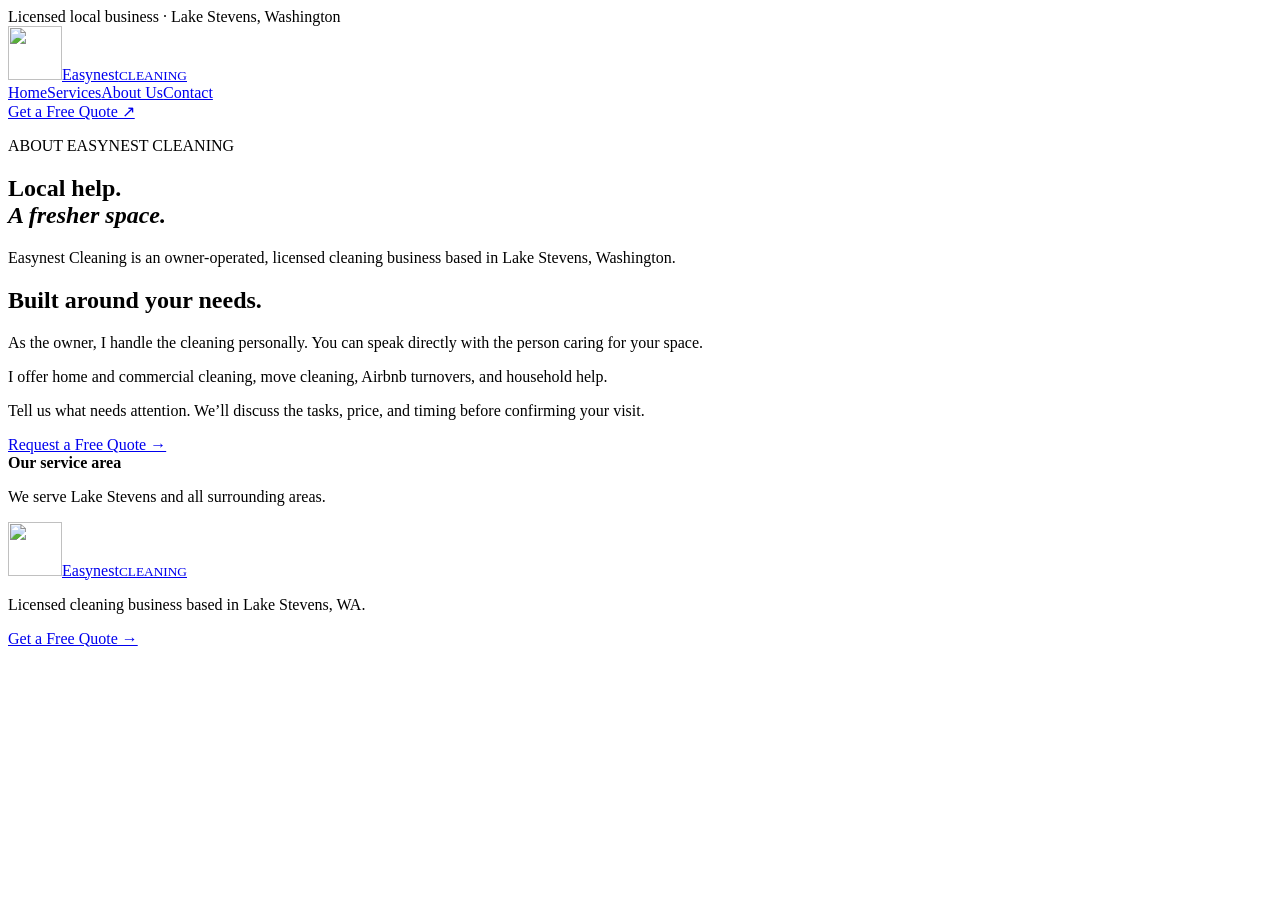
==== about.html @ 66c2d04b "Create about.html" ====
<!doctype html>
<html lang="en"><head><meta charset="UTF-8"><meta name="viewport" content="width=device-width,initial-scale=1"><title>About Us | Easynest Cleaning</title><meta name="description" content="Local home, move, commercial and household cleaning in Lake Stevens, Washington. Easynest Cleaning is a licensed local business."><link rel="stylesheet" href="style.css"><script defer src="script.js"></script><link rel="icon" href="assets/logo-mark.svg" type="image/svg+xml"></head><body><div id="en-new"><div class="topline">Licensed local business · Lake Stevens, Washington</div><nav class="container" aria-label="Main navigation"><a class="brand" href="index.html" aria-label="Easynest Cleaning home"><img src="assets/logo-mark.svg" alt="" width="54" height="54"><span class="brand-words">Easynest<small>CLEANING</small></span></a><div class="nav-links"><a href="index.html">Home</a><a href="services.html">Services</a><a aria-current="page" href="about.html">About Us</a><a href="contact.html">Contact</a></div><a class="button" href="contact.html">Get a Free Quote ↗</a></nav>
<main><section class="container page-heading"><p class="eyebrow">ABOUT EASYNEST CLEANING</p><h1>Local help.<br><em>A fresher space.</em></h1><p class="intro">Easynest Cleaning is an owner-operated, licensed cleaning business based in Lake Stevens, Washington.</p></section>
<section class="container split"><div><h2>Built around your needs.</h2><p>As the owner, I handle the cleaning personally. You can speak directly with the person caring for your space.</p><p>I offer home and commercial cleaning, move cleaning, Airbnb turnovers, and household help.</p><p>Tell us what needs attention. We’ll discuss the tasks, price, and timing before confirming your visit.</p><a class="button" href="contact.html">Request a Free Quote →</a></div><div class="area-panel"><strong>Our service area</strong><p>We serve Lake Stevens and all surrounding areas.</p></div></section>
</main><footer><div class="container footer-grid"><a class="brand" href="index.html" aria-label="Easynest Cleaning home"><img src="assets/logo-mark.svg" alt="" width="54" height="54"><span class="brand-words">Easynest<small>CLEANING</small></span></a><p>Licensed cleaning business based in Lake Stevens, WA.</p><a href="contact.html">Get a Free Quote →</a></div></footer>
</div></body></html>
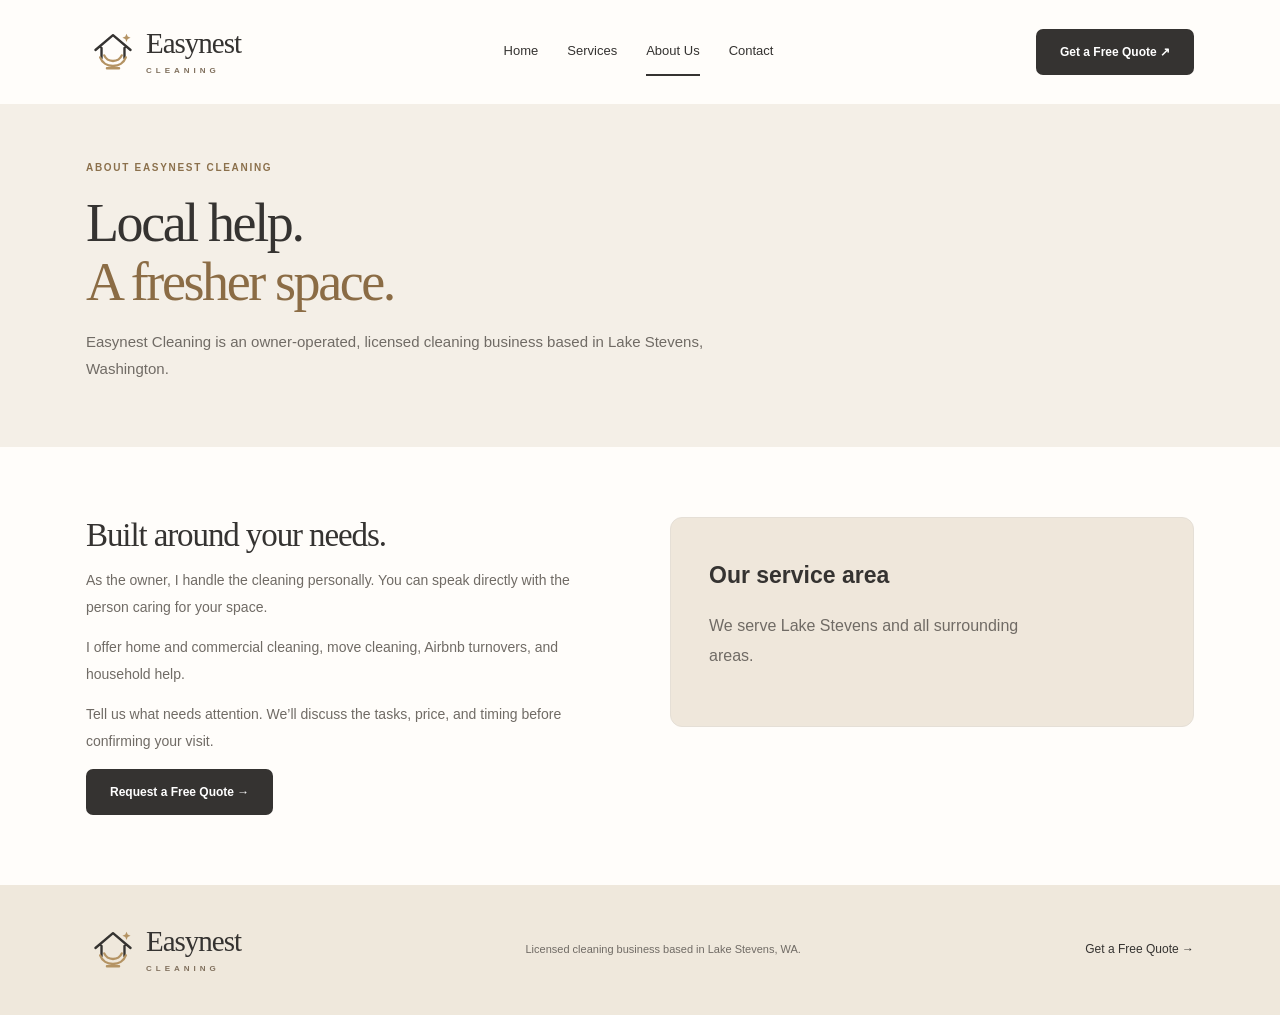
==== commit 2e752d98: "Update about.html" ====
--- a/about.html
+++ b/about.html
@@ -1,6 +1,60 @@
 <!doctype html>
-<html lang="en"><head><meta charset="UTF-8"><meta name="viewport" content="width=device-width,initial-scale=1"><title>About Us | Easynest Cleaning</title><meta name="description" content="Local home, move, commercial and household cleaning in Lake Stevens, Washington. Easynest Cleaning is a licensed local business."><link rel="stylesheet" href="style.css"><script defer src="script.js"></script><link rel="icon" href="assets/logo-mark.svg" type="image/svg+xml"></head><body><div id="en-new"><div class="topline">Licensed local business · Lake Stevens, Washington</div><nav class="container" aria-label="Main navigation"><a class="brand" href="index.html" aria-label="Easynest Cleaning home"><img src="assets/logo-mark.svg" alt="" width="54" height="54"><span class="brand-words">Easynest<small>CLEANING</small></span></a><div class="nav-links"><a href="index.html">Home</a><a href="services.html">Services</a><a aria-current="page" href="about.html">About Us</a><a href="contact.html">Contact</a></div><a class="button" href="contact.html">Get a Free Quote ↗</a></nav>
-<main><section class="container page-heading"><p class="eyebrow">ABOUT EASYNEST CLEANING</p><h1>Local help.<br><em>A fresher space.</em></h1><p class="intro">Easynest Cleaning is an owner-operated, licensed cleaning business based in Lake Stevens, Washington.</p></section>
-<section class="container split"><div><h2>Built around your needs.</h2><p>As the owner, I handle the cleaning personally. You can speak directly with the person caring for your space.</p><p>I offer home and commercial cleaning, move cleaning, Airbnb turnovers, and household help.</p><p>Tell us what needs attention. We’ll discuss the tasks, price, and timing before confirming your visit.</p><a class="button" href="contact.html">Request a Free Quote →</a></div><div class="area-panel"><strong>Our service area</strong><p>We serve Lake Stevens and all surrounding areas.</p></div></section>
-</main><footer><div class="container footer-grid"><a class="brand" href="index.html" aria-label="Easynest Cleaning home"><img src="assets/logo-mark.svg" alt="" width="54" height="54"><span class="brand-words">Easynest<small>CLEANING</small></span></a><p>Licensed cleaning business based in Lake Stevens, WA.</p><a href="contact.html">Get a Free Quote →</a></div></footer>
-</div></body></html>
+<html lang="en">
+  <head>
+    <meta charset="UTF-8">
+    <meta name="viewport" content="width=device-width,initial-scale=1">
+    <title>About Us | Easynest Cleaning</title>
+    <meta name="description" content="Local home, move, commercial and household cleaning in Lake Stevens, Washington. Easynest Cleaning is a licensed local business.">
+    <link rel="stylesheet" href="style.css">
+    <script defer src="script.js"></script>
+    <link rel="icon" href="assets/logo-mark.svg" type="image/svg+xml">
+  </head>
+  <body>
+    <div id="en-new">
+      <div class="topline">Licensed local business · Lake Stevens, Washington</div>
+      <nav class="container" aria-label="Main navigation">
+        <a class="brand" href="index.html" aria-label="Easynest Cleaning home">
+          <img src="assets/logo-mark.svg" alt="" width="54" height="54">
+          <span class="brand-words">Easynest<small>CLEANING</small></span>
+        </a>
+        <div class="nav-links">
+          <a href="index.html">Home</a>
+          <a href="services.html">Services</a>
+          <a aria-current="page" href="about.html">About Us</a>
+          <a href="contact.html">Contact</a>
+        </div>
+        <a class="button" href="contact.html">Get a Free Quote ↗</a>
+      </nav>
+      <main>
+        <section class="container page-heading">
+          <p class="eyebrow">ABOUT EASYNEST CLEANING</p>
+          <h1>Local help.<br><em>A fresher space.</em></h1>
+          <p class="intro">Easynest Cleaning is an owner-operated, licensed cleaning business based in Lake Stevens, Washington.</p>
+        </section>
+        <section class="container split">
+          <div>
+            <h2>Built around your needs.</h2>
+            <p>As the owner, I handle the cleaning personally. You can speak directly with the person caring for your space.</p>
+            <p>I offer home and commercial cleaning, move cleaning, Airbnb turnovers, and household help.</p>
+            <p>Tell us what needs attention. We’ll discuss the tasks, price, and timing before confirming your visit.</p>
+            <a class="button" href="contact.html">Request a Free Quote →</a>
+          </div>
+          <div class="area-panel">
+            <strong>Our service area</strong>
+            <p>We serve Lake Stevens and all surrounding areas.</p>
+          </div>
+        </section>
+      </main>
+      <footer>
+        <div class="container footer-grid">
+          <a class="brand" href="index.html" aria-label="Easynest Cleaning home">
+            <img src="assets/logo-mark.svg" alt="" width="54" height="54">
+            <span class="brand-words">Easynest<small>CLEANING</small></span>
+          </a>
+          <p>Licensed cleaning business based in Lake Stevens, WA.</p>
+          <a href="contact.html">Get a Free Quote →</a>
+        </div>
+      </footer>
+    </div>
+  </body>
+</html>
--- a/style.css
+++ b/style.css
@@ -0,0 +1,9 @@
+body{margin:0}#en-new{--ink:#353331;--muted:#706b65;--paper:#fffdfa;--lime:#e8d8be;background:var(--paper);color:var(--ink);font:15px/1.7 Arial,Helvetica,sans-serif;isolation:isolate}#en-new *{box-sizing:border-box}#en-new [hidden]{display:none!important}#en-new a{color:inherit;text-decoration:none}#en-new .container{width:100%;max-width:1180px;margin:auto;padding-left:36px;padding-right:36px}#en-new .topline{display:none}#en-new nav{display:flex;justify-content:space-between;align-items:center;gap:25px;padding-top:25px;padding-bottom:25px}#en-new .brand{font-size:29px;font-weight:700;letter-spacing:-1.5px;line-height:1}#en-new .brand span{font-weight:400}#en-new .brand small{display:block;font-size:9px;font-weight:600;letter-spacing:4px;margin-top:9px}#en-new .nav-links{display:flex;gap:29px;font-size:13px;font-weight:500}#en-new .nav-links a{padding:12px 0;border-bottom:2px solid transparent}#en-new .nav-links a[aria-current]{border-color:#353331}#en-new .button{display:inline-flex;align-items:center;justify-content:center;min-height:46px;gap:16px;background:var(--ink);color:white;padding:14px 24px;border:0;border-radius:30px;font:600 12px/1.5 Arial,sans-serif;cursor:pointer;transition:background .15s}#en-new .button:hover{background:#514a43}#en-new .plain{display:inline-block;font-size:12px;font-weight:600;text-decoration:underline;text-underline-offset:6px;padding:8px 0}#en-new :focus-visible{outline:3px solid #9b6c1e;outline-offset:5px}#en-new h1,#en-new h2,#en-new h3{font-family:Arial,Helvetica,sans-serif;font-weight:600;line-height:1.1;margin:0}#en-new h1{font-size:clamp(45px,5.8vw,74px);letter-spacing:-3.3px}#en-new h1 em{font-style:normal;color:var(--lime)}#en-new h2{font-size:39px;letter-spacing:-1.7px}#en-new h3{font-size:23px;letter-spacing:-.7px}#en-new p{color:var(--muted)}#en-new .eyebrow{font-size:10px;letter-spacing:1.7px;font-weight:600;margin:0 0 22px;color:#8b704c}#en-new .intro{font-size:16px;line-height:1.8;max-width:600px}#en-new .small{font-size:12px;line-height:1.7}#en-new .actions{display:flex;align-items:center;flex-wrap:wrap;gap:25px;margin:28px 0 0}
+#en-new .hero{position:relative;max-width:1320px;margin:0 auto;overflow:hidden;background:#353331;border-radius:0 0 36px 36px}#en-new .hero-grid{position:relative;min-height:570px;display:flex;align-items:center}#en-new figure{position:absolute;inset:0;margin:0;z-index:0}#en-new figure img{width:100%;height:100%;object-fit:cover;object-position:65% 50%;display:block}#en-new figure:after{content:"";position:absolute;inset:0;background:linear-gradient(90deg,rgba(53,51,49,.96) 0%,rgba(53,51,49,.89) 27%,rgba(53,51,49,.50) 54%,rgba(53,51,49,.02) 78%)}#en-new .hero-copy{position:relative;z-index:1;max-width:570px;padding:65px 0;color:white}#en-new .hero .eyebrow{color:#f0e5d5;font-size:10px}#en-new .hero .intro{color:#e5dfd7;max-width:360px;margin:25px 0 0;font-size:15px}#en-new .hero .button{background:var(--lime);color:#353331}#en-new .hero .button:hover{background:#f0e4d2}#en-new .hero .plain{color:#fff}#en-new .trust-strip{display:flex;align-items:center;justify-content:space-between;gap:16px;padding-top:25px;padding-bottom:25px;border-bottom:1px solid #e5dfd6;font-size:12px;color:#655a4d}#en-new .trust-strip span{display:flex;gap:10px;align-items:center}#en-new .trust-strip span:before{content:'✓';color:#927247;font-weight:700}#en-new section.container{padding-top:70px;padding-bottom:70px}#en-new .service-overview{display:block}#en-new .section-head{display:flex;align-items:end;justify-content:space-between;gap:24px;margin-bottom:33px}#en-new .section-head h2{max-width:450px}#en-new .section-head .eyebrow{margin-bottom:14px}#en-new .section-head>.plain{flex-shrink:0}#en-new .choice-grid{display:grid;grid-template-columns:repeat(3,minmax(0,1fr));gap:19px}#en-new .choice-grid article{background:#f4f0e9;padding:29px;border-radius:18px;display:flex;flex-direction:column;align-items:start;gap:18px;border:1px solid #e8e0d5}#en-new .choice-grid article:nth-child(2){background:#eee7db}#en-new .choice-grid article:nth-child(3){background:#f6f2ec;border-color:#e9e1d6}#en-new .service-index{width:40px;height:40px;display:grid;place-items:center;background:#fff9;border-radius:50%;font-size:12px;color:#75634e}#en-new .choice-grid h3{font-size:24px;line-height:1.2;min-height:58px}#en-new .choice-grid p{font-size:13px;margin:0;line-height:1.8}#en-new .choice-grid .plain{font-size:11px;margin-top:auto}#en-new .tinted{background:#f3eee6;padding:42px 0}#en-new .local-line{display:flex;justify-content:space-between;align-items:center;gap:45px}#en-new .local-line>div{max-width:650px}#en-new .local-line h2{font-size:34px}#en-new .local-line p{font-size:14px;max-width:550px}#en-new .local-line .eyebrow{margin-bottom:15px}#en-new .local-line>.button{flex-shrink:0}
+#en-new .page-heading{border-top:1px solid #e5dfd6;background:linear-gradient(120deg,#f4f0e9,white);padding-top:40px!important;padding-bottom:35px!important}#en-new .page-heading h1{font-size:47px;letter-spacing:-1.9px;max-width:850px}#en-new .page-heading .intro{font-size:15px;color:#706b65;max-width:650px}#en-new .group-heading{display:flex;gap:18px;align-items:start;margin-bottom:28px}#en-new .group-heading h2{font-size:30px;margin:0 0 12px}#en-new .group-heading p{font-size:13px;margin:0}#en-new .group-no{background:#f4f0e9;color:#75634e;display:grid;place-items:center;min-width:39px;height:39px;border-radius:10px;font-size:11px;font-weight:600}#en-new .service-group{padding-top:38px!important}#en-new .service-grid{display:grid;grid-template-columns:1fr 1fr;gap:0 40px}#en-new .service-grid article{border-top:1px solid #e5dfd6;padding:25px 0}#en-new .service-grid h3{font-size:21px;margin-top:0}#en-new .service-grid p{font-size:13px;line-height:1.9}#en-new .service-grid .plain{font-size:11px}#en-new .tinted .service-group{padding-top:0!important}#en-new .quote-info{background:#f4f0e9;border-radius:11px;padding:30px}#en-new .quote-info h3{margin-top:0;font-size:23px}#en-new .quote-info p{font-size:13px;max-width:800px}#en-new .split{display:grid;grid-template-columns:1fr 1fr;gap:60px;align-items:start}#en-new .split h2{font-size:33px}#en-new .split p{font-size:14px;line-height:1.9}#en-new .area-panel{background:#f4f0e9;border:1px solid #e5dfd6;border-radius:12px;padding:30px}#en-new .area-panel strong{font-size:23px;font-weight:600}#en-new .area-panel p{font-size:16px!important;max-width:350px}#en-new .contact-grid{display:grid;grid-template-columns:.85fr 1.15fr;gap:55px;align-items:start}#en-new .contact-grid aside h2{font-size:24px;margin-top:0}#en-new .phone-number{font-size:26px;color:#353331;font-weight:600;letter-spacing:-.8px}#en-new .phone-contact,#en-new .email-contact{padding-bottom:23px;margin-bottom:25px;border-bottom:1px solid #e5dfd6}#en-new .email-contact{overflow-wrap:anywhere}#en-new .email-contact strong{font-size:14px}#en-new .email-contact a{font-size:14px}#en-new .next-steps{padding-left:20px}#en-new .next-steps li{padding-left:6px;margin-bottom:23px}#en-new .next-steps li::marker{color:#353331;font-weight:600}#en-new .next-steps strong,#en-new .next-steps span{display:block}#en-new .next-steps strong{font-size:14px;font-weight:600}#en-new .next-steps span{font-size:13px;color:#706b65;margin-top:4px}#en-new .contact-note{padding-top:20px;border-top:1px solid #e5dfd6}#en-new .contact-note p{font-size:13px}#en-new .contact-help{background:#f4f0e9;padding:15px;border-radius:8px}#en-new form{background:white;border:1px solid #e5dfd6;border-radius:13px;padding:29px;box-shadow:0 8px 25px #284e6007}#en-new form h2{font-size:25px;margin-top:0;letter-spacing:-.8px}#en-new .form-grid{display:grid;grid-template-columns:1fr 1fr;gap:18px 14px}#en-new label{display:block;font-size:12px;font-weight:600}#en-new input,#en-new select,#en-new textarea{display:block;width:100%;min-width:0;font:16px Arial,sans-serif;padding:12px;border:1px solid #d7cec2;background:white;color:#353331;border-radius:6px;margin-top:7px}#en-new .full{grid-column:1/-1}#en-new .check{display:flex;gap:9px;font-size:11px;font-weight:400;margin:18px 0;color:#706b65}#en-new .check input{width:auto;margin-top:4px}#en-new #en-result{white-space:pre-line;overflow-wrap:anywhere;background:#f4f0e9;border-radius:7px;padding:20px;font-size:13px;margin-top:20px}#en-new #en-result:empty{display:none}#en-new .faq{max-width:850px}#en-new .faq h2{font-size:31px}#en-new details{border-bottom:1px solid #e5dfd6;padding:20px 0}#en-new summary{font-size:14px;font-weight:600;cursor:pointer}#en-new details p{font-size:13px}#en-new footer{background:#fff;border-top:1px solid #e5dfd6;padding:30px 0}#en-new .footer-grid{display:flex;flex-wrap:wrap;align-items:center;justify-content:space-between;gap:25px}#en-new footer .brand{font-size:24px}#en-new footer p{font-size:10px;color:#706b65;margin:0;max-width:390px}#en-new footer a:last-child{font-size:12px;color:#75634e}#en-new .page-heading h1{font-family:Georgia,serif}#en-new footer{background:#fffdfa}#en-new .footer-grid{padding-top:10px;padding-bottom:10px}#en-new footer p a{text-decoration:underline;font-size:inherit}#en-new .page-heading{background:#f4f0e9}#en-new .area-panel,#en-new form,#en-new .quote-info{border-radius:4px}#en-new .service-grid h3{margin-bottom:12px}#en-new .service-grid{gap:0 50px}
+#en-new .page-heading{background:#f4efe7;border:0;max-width:none;padding-top:55px!important;padding-bottom:50px!important}#en-new .page-heading h1{font-family:Arial,Helvetica,sans-serif;font-size:54px;letter-spacing:-2.4px}#en-new .page-heading h1 em{color:#9c794c}#en-new .page-heading .eyebrow{margin-bottom:18px}#en-new .page-heading .intro{max-width:620px}#en-new .group-no{border-radius:50%;background:#eadcc6}#en-new .service-grid{gap:20px}#en-new .service-grid article{border:1px solid #e7e0d5;border-radius:16px;padding:26px;background:#fff}#en-new .service-group{padding-bottom:40px!important}#en-new .quote-info,#en-new .area-panel{border-radius:20px;background:#efe7db}#en-new .area-panel{padding:38px}#en-new form{border-radius:22px;padding:34px;background:#fff;box-shadow:0 12px 35px #35333108}#en-new form h2{margin-bottom:25px}#en-new form>.button{margin-top:24px;width:100%;font-size:14px}#en-new .contact-grid{grid-template-columns:.85fr 1.15fr;gap:65px}#en-new footer{background:#353331;color:#fff;border:0;padding:38px 0}#en-new footer p{color:#dcd5cb;font-size:11px}#en-new footer a:last-child{color:#e8d8be}#en-new .footer-grid{padding-top:0;padding-bottom:0}#en-new footer .brand{color:white}#en-new .phone-number{letter-spacing:-.8px}#en-new details{padding:23px 0}#en-new summary{font-size:15px}
+@media(min-width:1200px){#en-new .page-heading{padding-left:calc((100% - 1108px)/2);padding-right:calc((100% - 1108px)/2)}}
+@media(max-width:760px){#en-new .container{padding-left:22px;padding-right:22px}#en-new nav{flex-wrap:wrap;gap:15px;padding-top:20px;padding-bottom:18px}#en-new .brand{font-size:26px}#en-new nav>.button{padding:12px 16px;font-size:11px}#en-new .nav-links{width:100%;order:3;justify-content:space-between;gap:14px;font-size:12px}#en-new .hero-grid{min-height:560px;align-items:end}#en-new .hero{border-radius:0 0 24px 24px}#en-new figure img{object-position:60% 20%}#en-new figure:after{background:linear-gradient(0deg,rgba(53,51,49,.98) 0%,rgba(53,51,49,.88) 32%,rgba(53,51,49,.25) 65%,rgba(53,51,49,.05) 100%)}#en-new .hero-copy{padding:200px 0 36px;max-width:100%}#en-new h1{font-size:48px;letter-spacing:-2px}#en-new .hero .eyebrow{font-size:9px;margin-bottom:17px}#en-new .hero .intro{font-size:14px;max-width:380px;margin-top:19px}#en-new .hero .actions{margin-top:24px;gap:20px}#en-new .trust-strip{flex-wrap:wrap;justify-content:center;gap:10px 22px;padding-top:20px;padding-bottom:20px;font-size:11px}#en-new section.container{padding-top:42px;padding-bottom:42px}#en-new .section-head{align-items:start;gap:20px}#en-new .section-head h2{font-size:32px;letter-spacing:-1.2px}#en-new .section-head>.plain{font-size:11px;margin-top:26px}#en-new .choice-grid{grid-template-columns:1fr;gap:14px}#en-new .choice-grid article{padding:25px;gap:15px}#en-new .choice-grid h3{min-height:0}#en-new .local-line{display:block}#en-new .local-line h2{font-size:30px}#en-new .local-line>.button{margin-top:15px}#en-new .page-heading h1{font-size:40px;letter-spacing:-1.7px}#en-new .page-heading{padding-top:35px!important;padding-bottom:32px!important}#en-new .service-grid,#en-new .split,#en-new .contact-grid{grid-template-columns:1fr;gap:25px}#en-new .group-heading h2{font-size:28px}#en-new .group-heading{gap:14px}#en-new .split h2{font-size:31px}#en-new form{padding:25px}#en-new .form-grid{grid-template-columns:1fr}#en-new .full{grid-column:auto}#en-new .footer-grid{align-items:start;gap:25px}#en-new footer p{width:100%;order:3}#en-new .area-panel{padding:28px}}@media(max-width:380px){#en-new h1{font-size:42px}#en-new .hero .button{font-size:11px;padding:13px 18px}#en-new .section-head{display:block}#en-new .section-head>.plain{margin-top:12px}}@media(prefers-reduced-motion:reduce){#en-new .button{transition:none}}
+@media(min-width:761px){#en-new .hero figure{left:32%}#en-new .hero figure:after{background:linear-gradient(90deg,#353331 0%,rgba(53,51,49,.8) 15%,rgba(53,51,49,.12) 45%,transparent 70%)}#en-new .hero figure img{object-position:60% center}#en-new .hero-copy{max-width:55%}#en-new .hero h1{font-size:clamp(48px,5.3vw,66px)}}
+#en-new .brand{display:flex;align-items:center;gap:6px;text-decoration:none;letter-spacing:-1px}#en-new .brand img{display:block;width:54px;height:54px;flex-shrink:0}#en-new .brand .brand-words{font-family:Georgia,serif;font-size:29px;font-weight:400;line-height:1.1}#en-new .brand small{font-family:Arial,sans-serif;letter-spacing:4px;font-size:8px;margin-top:7px;color:#80705d}#en-new .hero{background:#f4efe7;border-radius:0;margin:0;max-width:none}#en-new .hero-grid{min-height:570px;display:grid;grid-template-columns:1fr 1.05fr;gap:45px;padding-top:42px;padding-bottom:42px}#en-new .hero-copy{padding:20px 0;max-width:none;color:#353331}#en-new .hero h1{font-family:Georgia,serif;font-size:clamp(45px,5.4vw,65px);font-weight:400;letter-spacing:-2.5px;line-height:1.08}#en-new .hero h1 em{font-style:italic;color:#8b6c45}#en-new .hero .eyebrow{color:#75634e}#en-new .hero .intro{color:#706b65;max-width:370px;font-size:15px}#en-new .hero .button{background:#353331;color:#fffdfa}#en-new .hero .button:hover{background:#514a43}#en-new .hero .plain{color:#353331}#en-new .hero figure{position:relative;inset:auto;margin:0;height:460px;border-radius:10px 85px 10px 10px;overflow:hidden;box-shadow:14px 14px 0 #e6d6bd}#en-new .hero figure:after{display:none}#en-new .hero figure img{object-position:51% center}#en-new .trust-strip{padding-top:23px;padding-bottom:23px;background:#fffdfa}#en-new h2{font-family:Georgia,serif;font-weight:400;letter-spacing:-1.1px}#en-new .choice-grid article{border-radius:10px;background:#fffdfa!important;border:1px solid #e5dfd6;box-shadow:0 6px 18px #35333104}#en-new .service-index{background:#efe5d5;border-radius:10px;color:#806542}#en-new .choice-grid h3{font-size:22px}#en-new footer{background:#efe8dc;color:#353331}#en-new footer .brand,#en-new footer a:last-child{color:#353331}#en-new footer p{color:#706b65}#en-new .page-heading h1{font-family:Georgia,serif;font-weight:400}#en-new .page-heading h1 em{color:#8b6c45}#en-new .button{border-radius:7px}#en-new .area-panel{border-radius:12px}#en-new form{border-radius:12px}#en-new .service-grid article{border-radius:10px}
+@media(max-width:760px){#en-new .brand img{width:43px;height:43px}#en-new .brand .brand-words{font-size:25px}#en-new nav>.button{font-size:10px;padding:11px 13px;min-height:42px}#en-new .hero-grid{grid-template-columns:1fr;gap:27px;padding-top:22px;padding-bottom:40px;min-height:0}#en-new .hero-copy{padding:10px 0 0}#en-new .hero h1{font-size:48px;letter-spacing:-1.9px}#en-new .hero .intro{max-width:470px}#en-new .hero figure{height:330px;border-radius:8px 65px 8px 8px;box-shadow:9px 9px 0 #e6d6bd}#en-new .hero figure img{object-position:center 40%}#en-new .hero .eyebrow{font-size:9px}#en-new .section-head h2{font-family:Georgia,serif}#en-new footer .brand .brand-words{font-size:26px}}@media(max-width:380px){#en-new .hero h1{font-size:42px}#en-new .brand .brand-words{font-size:23px}#en-new .brand img{width:38px;height:38px}#en-new .brand small{font-size:7px;letter-spacing:3px}}
